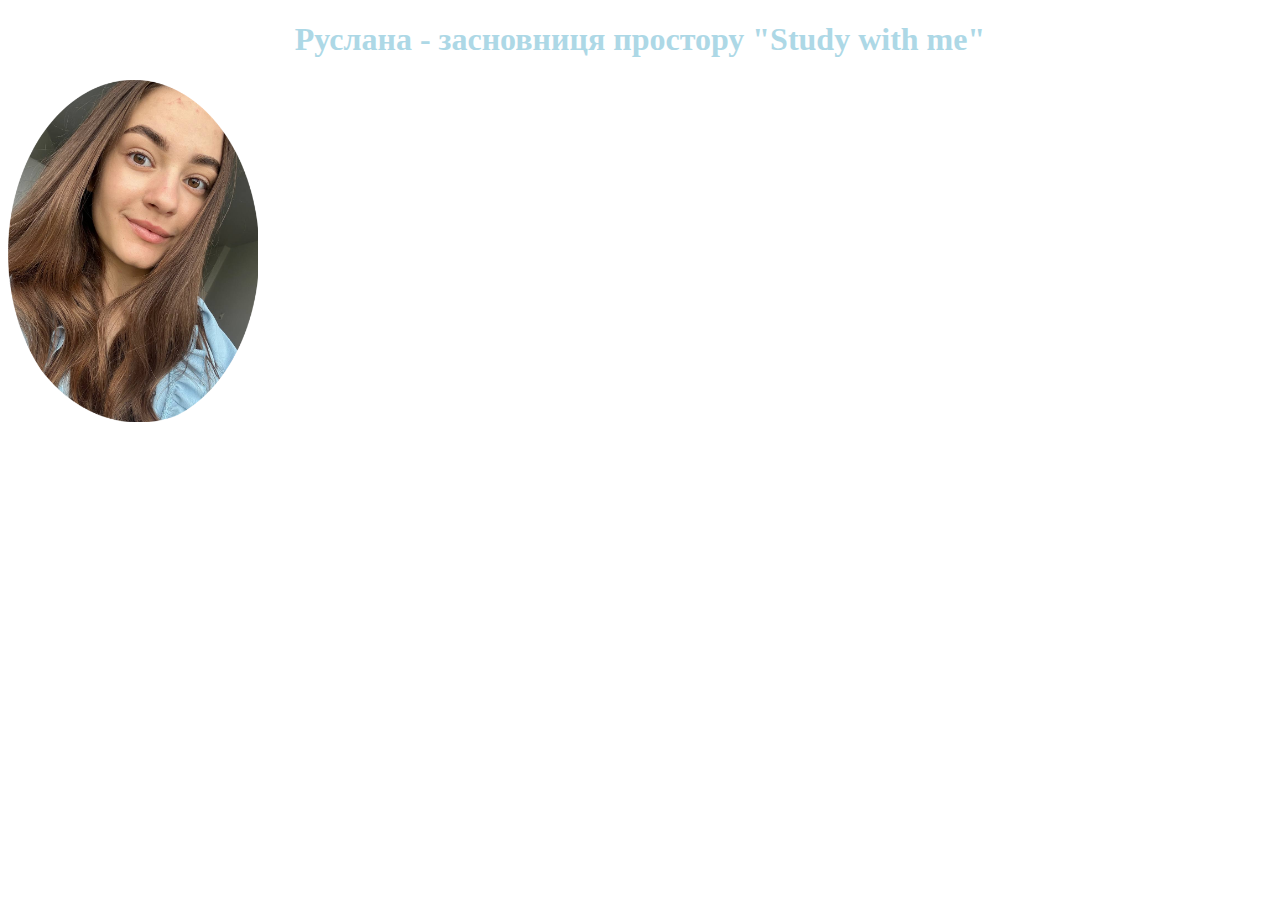
==== my new project Ruslana/my new project Ruslana/index.html @ e9f484b6 "123" ====
<!DOCTYPE html>
<html lang="en">
<head>
    <meta charset="UTF-8">
  <link rel="stylesheet" href="style.css">
    <title>HOME | My site 1</title>
</head>
<body>
    <h1> Руслана - засновниця простору 
        "Study with me"  </h1>   
        <img src="1.png" alt="Ruslana" class="Ruslana1">
    
</body>
</html>
---- my new project Ruslana/my new project Ruslana/style.css ----
h1{
    color: lightblue;
}
h1{ 
    text-align: center;
}
img{
width: 250px;

}
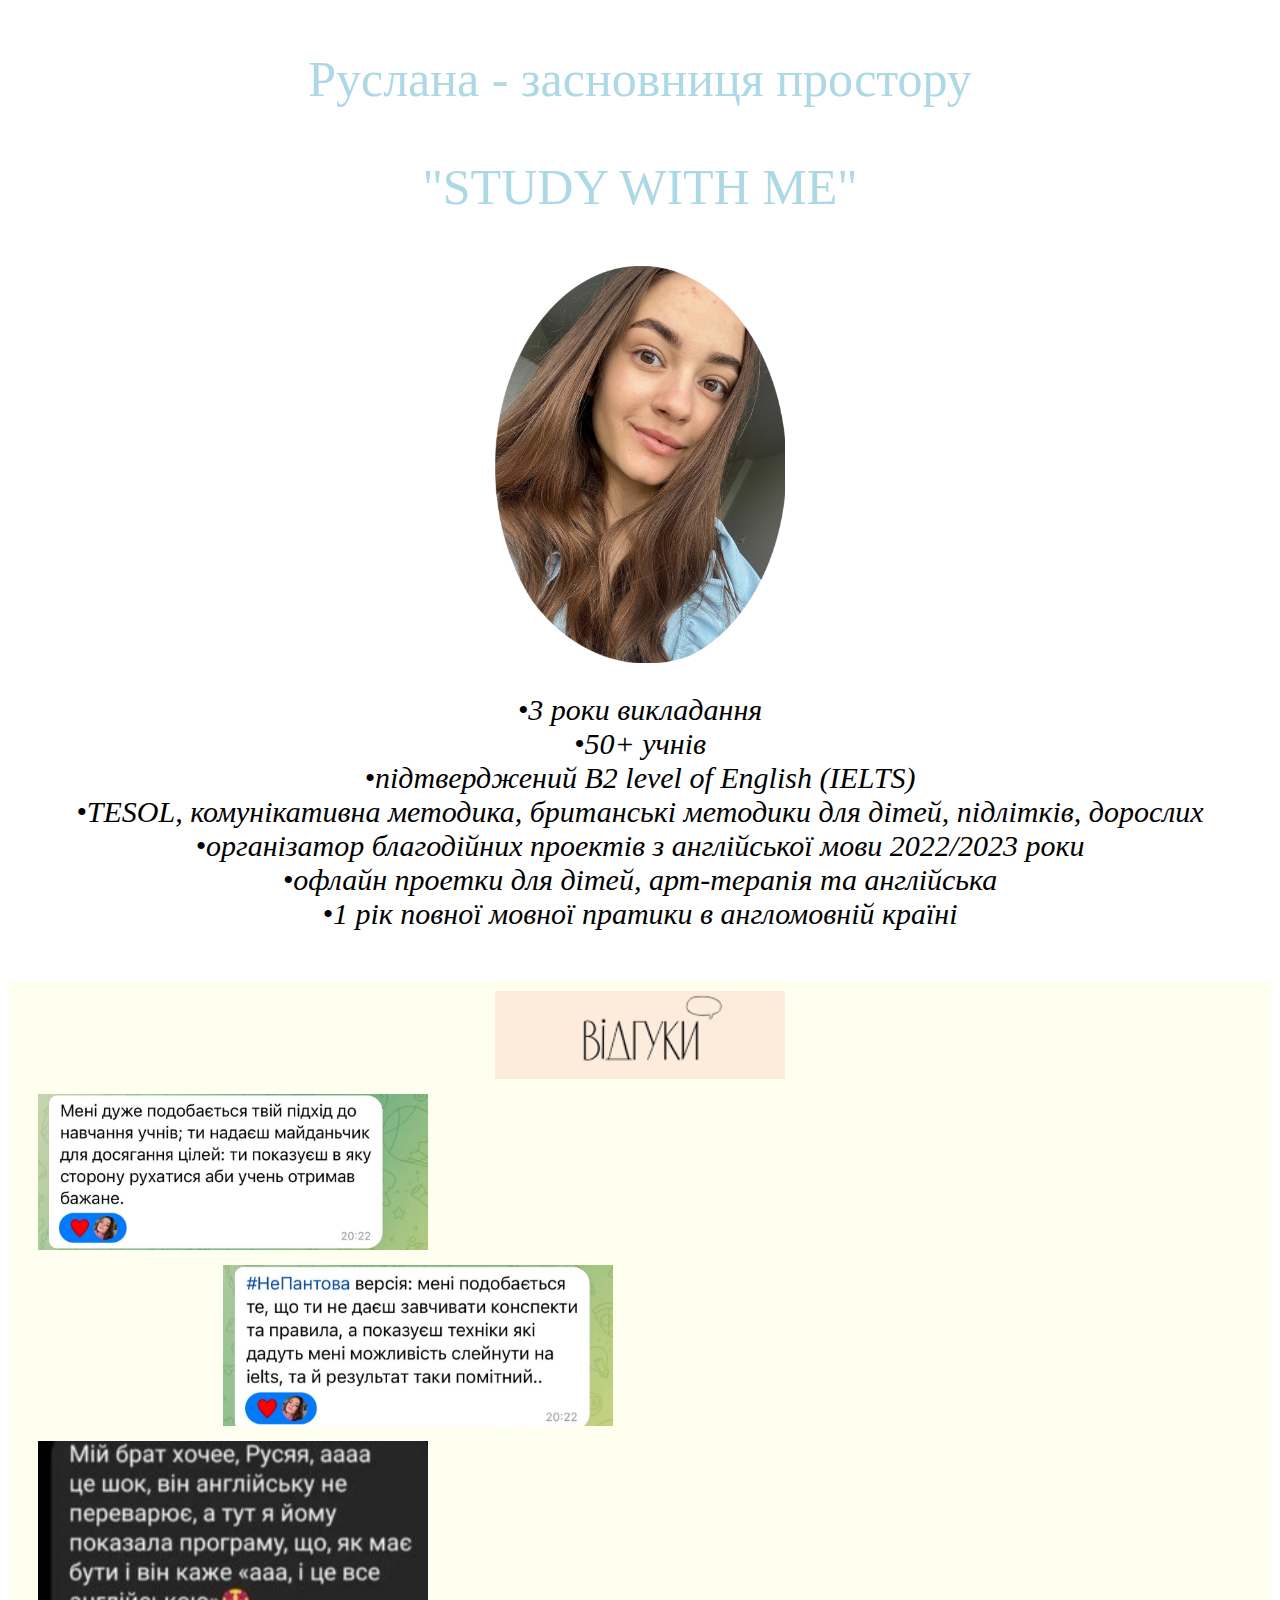
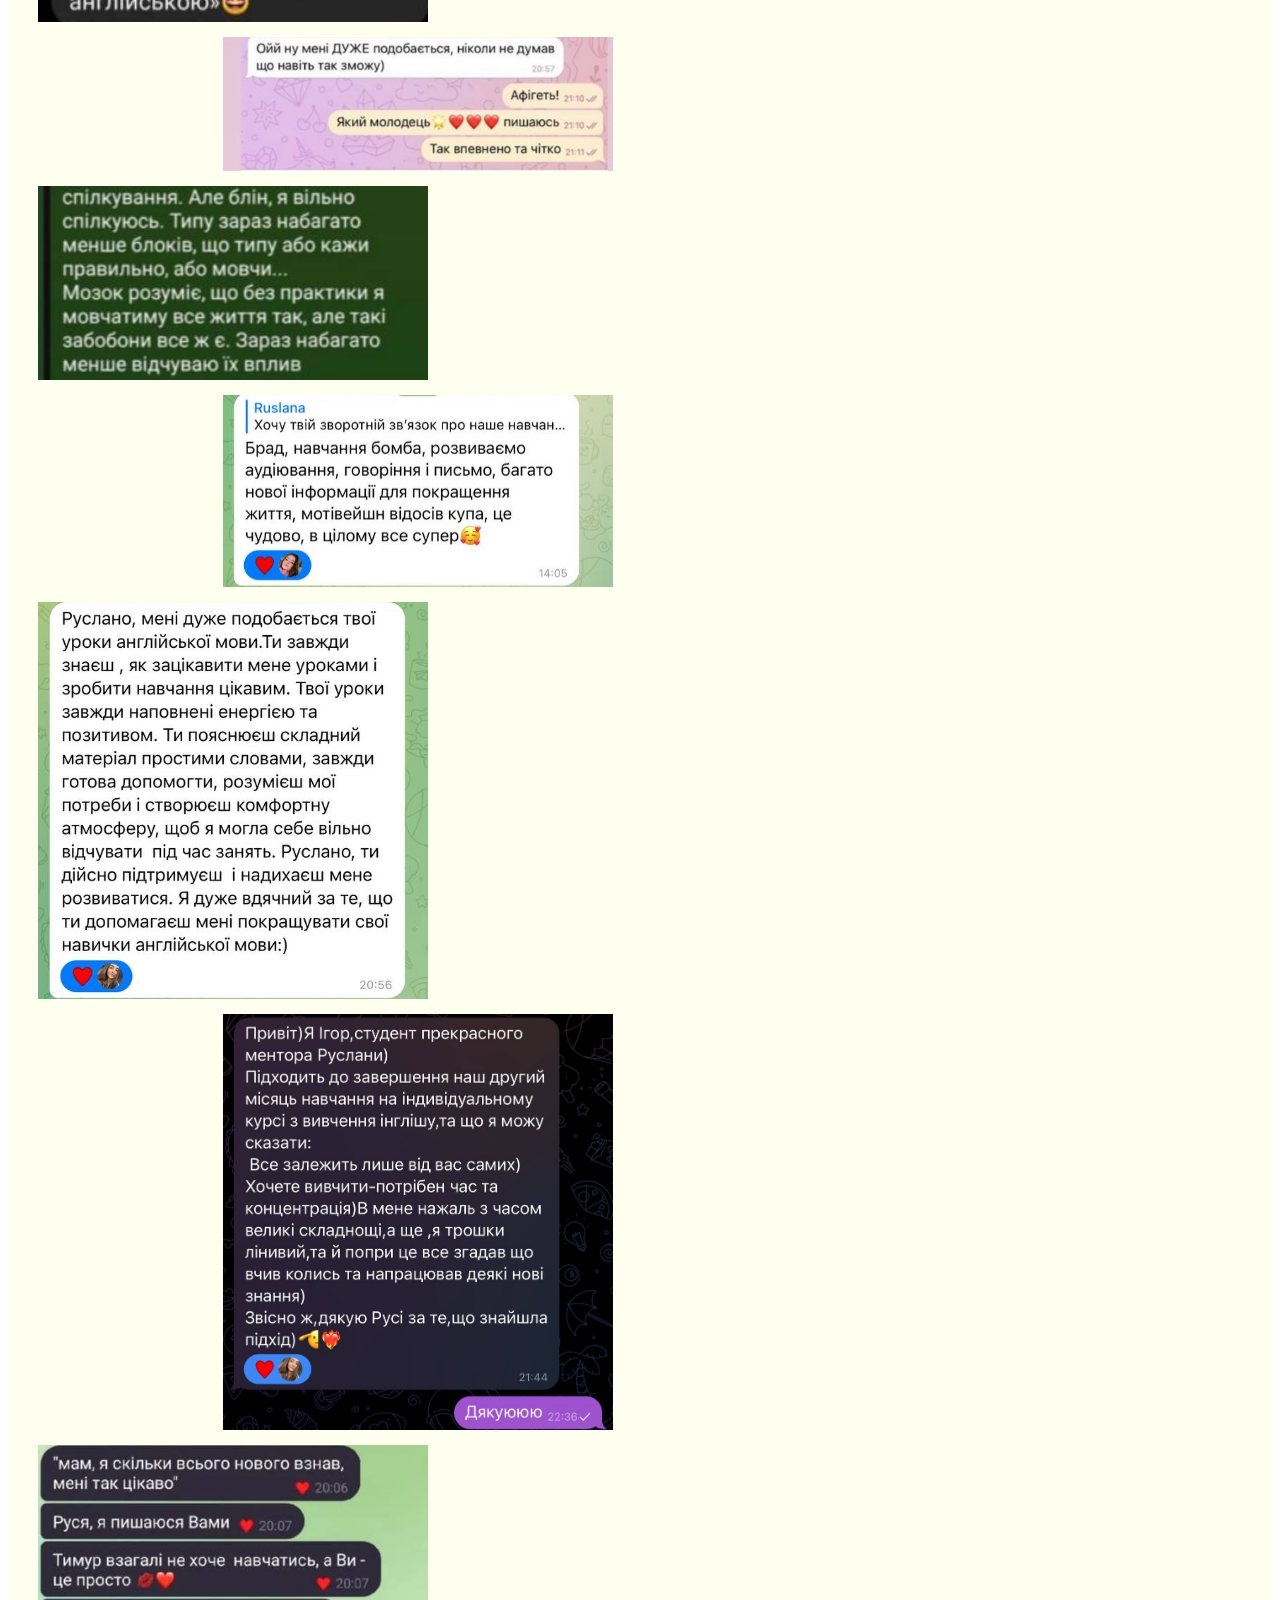
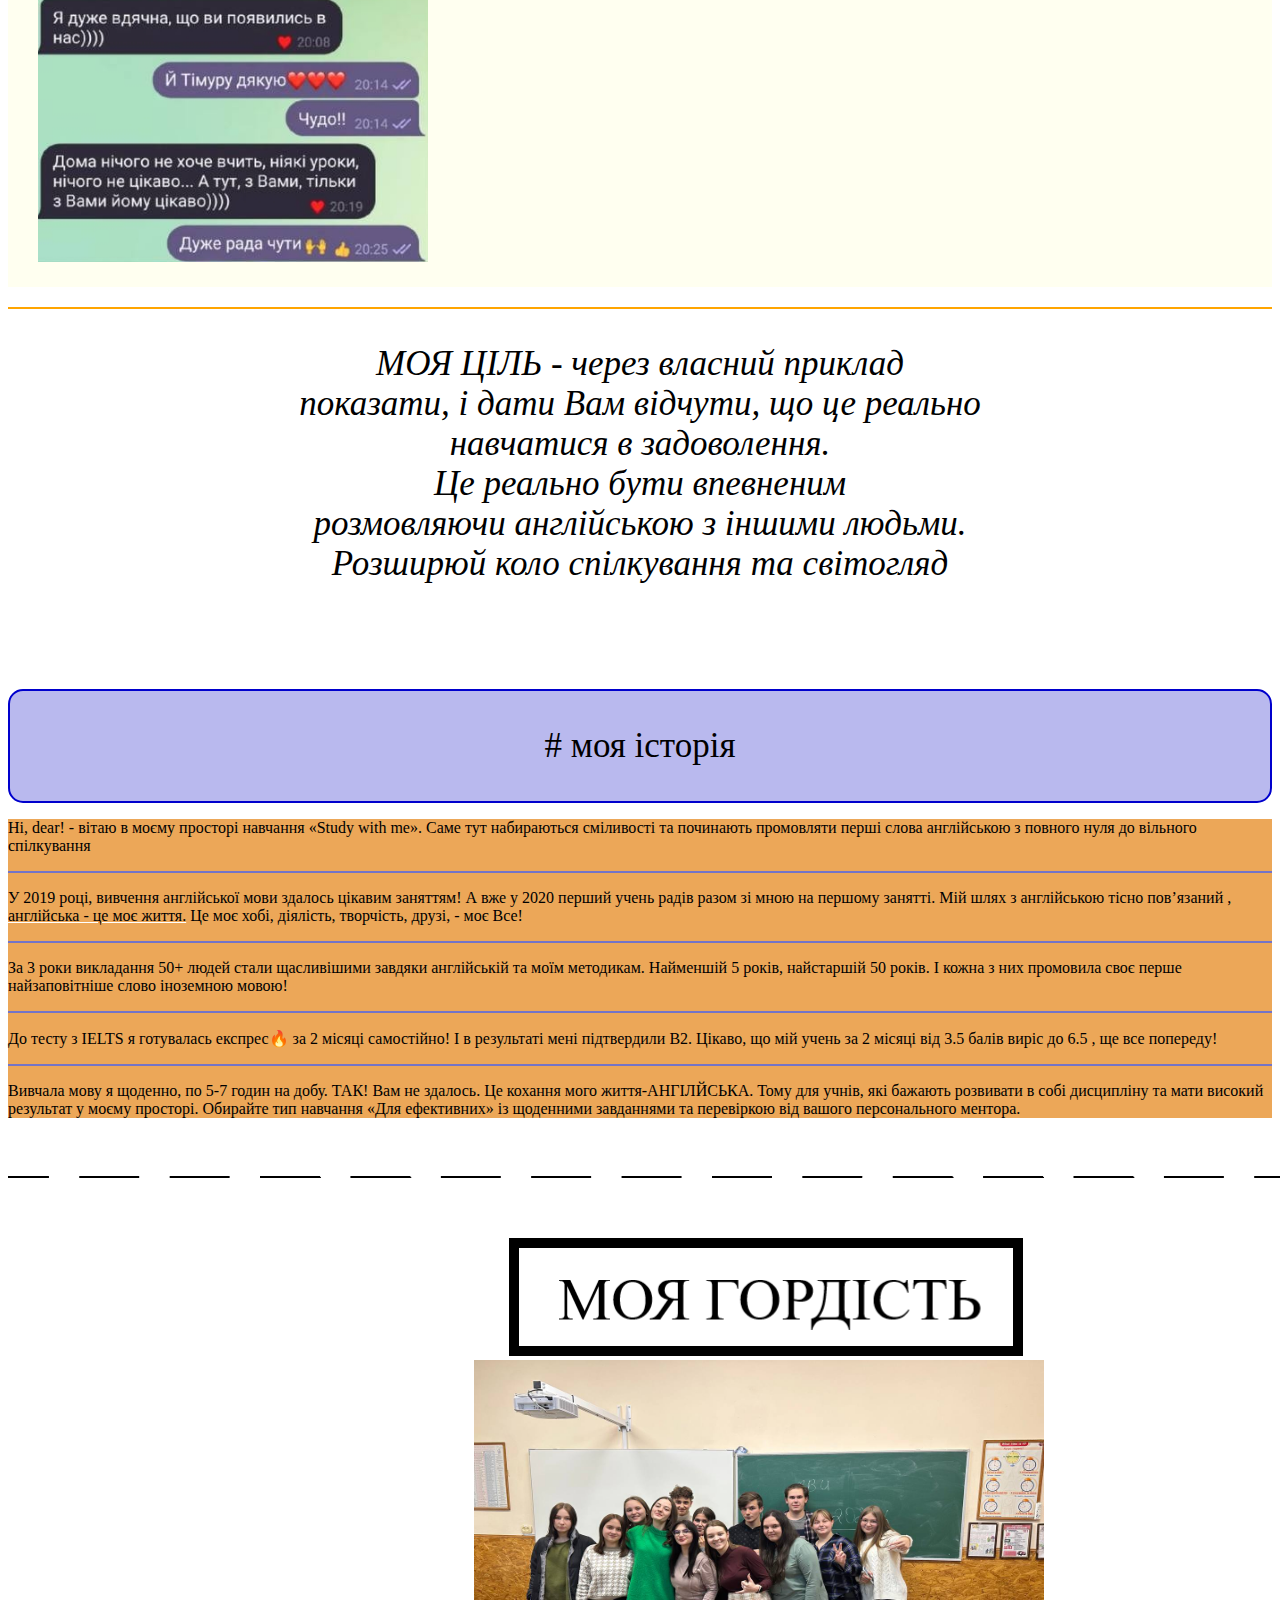
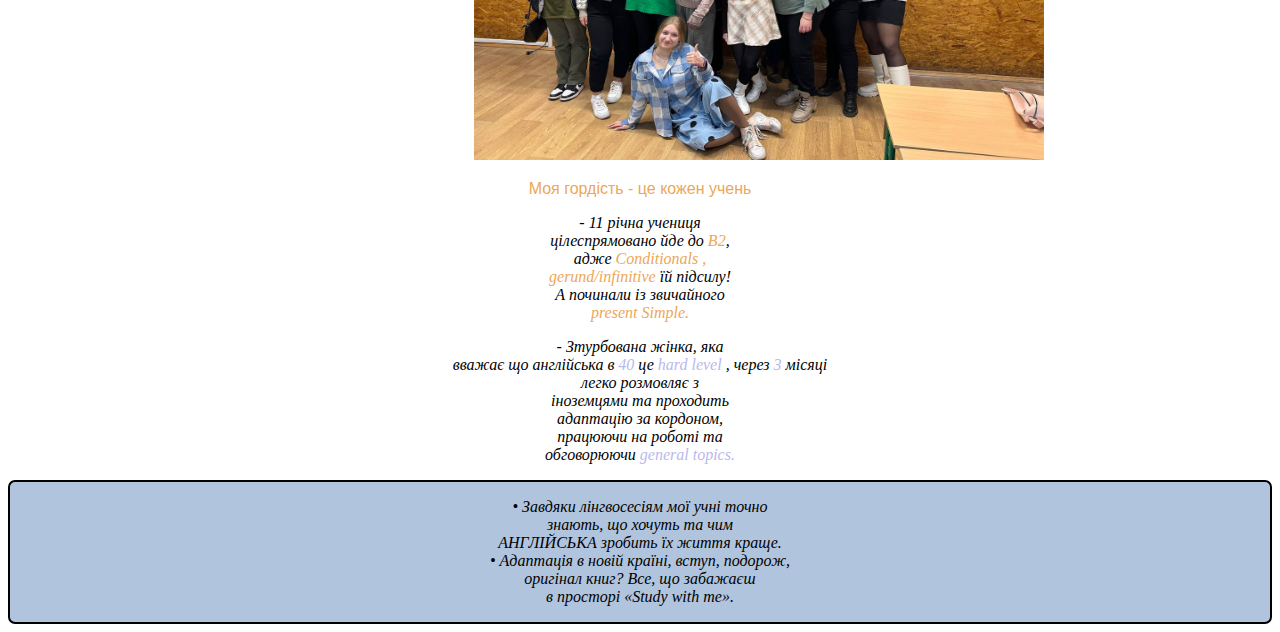
==== commit 11501619: "sada" ====
--- a/my new project Ruslana/my new project Ruslana/index.html
+++ b/my new project Ruslana/my new project Ruslana/index.html
@@ -1,14 +1,127 @@
 <!DOCTYPE html>
-<html lang="en">
+<html>
+
 <head>
-    <meta charset="UTF-8">
+  <meta charset="UTF-8">
   <link rel="stylesheet" href="style.css">
-    <title>HOME | My site 1</title>
+  <title>English school by Ruslana</title>
 </head>
+
 <body>
-    <h1> Руслана - засновниця простору 
-        "Study with me"  </h1>   
-        <img src="1.png" alt="Ruslana" class="Ruslana1">
-    
+  <div class="r">
+    <p> Руслана - засновниця простору </p>
+    <p>"STUDY WITH ME" </p>
+  </div>
+  <img src="1.png" alt="Ruslana" class="Ruslana1">
+  <div class="tu">
+    <p>
+      •3 роки викладання <br>
+      •50+ учнів <br>
+      •підтверджений B2 level of English (IELTS)<br>
+      •TESOL, комунікативна методика, британські методики для дітей, підлітків, дорослих<br>
+      •організатор благодійних проектів з англійської мови 2022/2023 роки
+      <br>
+      •офлайн проетки для дітей, арт-терапія та англійська<br>
+      •1 рік повної мовної пратики в англомовній країні<br>
+    </p>
+  </div>
+  <div class="blue-square">
+    <img src="3.png" alt="feedbacks6" class="feedbacks">
+    <img src="4.png" alt="feedbacks6" class="feedbacks1">
+    <img src="5.png" alt="feedbacks4" class="feedbacks2">
+    <img src="6.png" alt="feedbacks3" class="feedbacks1">
+    <img src="7.png" alt="feedbacks2" class="feedbacks2">
+    <img src="8.png" alt="feedbacks1" class="feedbacks1">
+    <img src="9.png" alt="feedbacks3" class="feedbacks2">
+    <img src="10.png" alt="feedbacks2" class="feedbacks1">
+    <img src="11.png" alt="feedbacks1" class="feedbacks2">
+    <img src="12.png" alt="feedbacks1" class="feedbacks1">
+
+  </div>
+  <div style="height: 2px;background-color: orange;" class="wer">
+
+  </div>
+  <div class="rtr">
+    <p>МОЯ ЦІЛЬ - через власний приклад <br> показати, і дати Вам відчути, що це реально <br> навчатися в задоволення.
+      <br>
+      Це реально бути впевненим <br> розмовляючи англійською з іншими людьми. <br>
+      Розширюй коло спілкування та світогляд
+    </p>
+
+  </div>
+  <div class="delta">
+    <p>
+      # моя історія
+    </p>
+  </div>
+  <div class="Hidear">
+    <p>
+      Hi, dear! - вітаю в моєму просторі навчання «Study with me». Саме тут набираються сміливості та починають
+      промовляти перші слова англійською з повного нуля до вільного спілкування
+    <div style="height: 2px;background-color: rgb(116, 116, 200);" class="hroma"></div>
+    </p>
+    <p>
+      У 2019 році, вивчення англійської мови здалось цікавим заняттям! А вже у 2020 перший учень радів разом зі мною на
+      першому занятті. Мій шлях з англійською тісно пов’язаний , <span class="englishlife">англійська - це моє
+        життя.</span> Це моє хобі, діялість, творчість, друзі,
+
+      - моє Все!
+    </p>
+    <div style="height: 2px;background-color: rgb(116, 116, 200);" class="hroma"></div>
+    <p>
+      За 3 роки викладання 50+ людей стали щасливішими завдяки англійській та моїм методикам. Найменшій 5 років,
+      найстаршій 50 років. І кожна з них промовила своє перше найзаповітніше слово іноземною мовою!
+    </p>
+    <div style="height: 2px;background-color: rgb(116, 116, 200);" class="hroma"></div>
+    <p>
+      До тесту з IELTS я готувалась експрес🔥 за 2 місяці самостійно!
+
+      І в результаті мені підтвердили B2.
+      Цікаво, що мій учень за 2 місяці від 3.5 балів виріс до 6.5 , ще все попереду!
+    </p>
+    <div style="height: 2px;background-color: rgb(116, 116, 200);" class="hroma"></div>
+    <p>
+      Вивчала мову я щоденно, по 5-7 годин на добу. ТАК! Вам не здалось. Це кохання мого життя-АНГІЛЙСЬКА.
+      Тому для учнів, які бажають розвивати в собі дисципліну та мати високий результат у моєму просторі. Обирайте тип
+      навчання
+
+      «Для ефективних» із щоденними завданнями та перевіркою від вашого персонального ментора.
+    </p>
+  </div>
+  <div>
+    <img src="punktir.png" class="punktir" alt="punktir">
+  </div>
+  <div>
+    <img src="My-pride.png" class="pride" alt="pride">
+  </div>
+  <div>
+    <img src="pride1.jpg" class="pride1" alt="teenagers">
+  </div>
+  <div>
+    <p class="childrens">
+      Моя гордість - це кожен учень
+    </p>
+  </div>
+  <div>
+    <p class="years">
+      - 11 річна учениця <br> цілеспрямовано йде до <span class="years11">B2</span>,<br> адже <span class="years11">
+        Conditionals , </span> <br> <span class="years11"> gerund/infinitive </span> їй підсилу!
+      <br>
+      А починали із звичайного <br> <span class="years11"> present Simple.</span>
+    </p>
+    <p class="years">
+      - Зтурбована жінка, яка <br> вважає що англійська в <span class="year">40</span> це <span class="year"> hard
+        level </span>, через <span class="year"> 3 </span>місяці <br> легко розмовляє з <br> іноземцями та проходить
+      <br> адаптацію за кордоном,<br> працюючи на роботі та <br> обговорюючи <span class="year">general topics.</span>
+    </p>
+  </div>
+  <div class="years3">
+    <p>
+      • Завдяки лінгвосесіям мої учні точно <br> знають, що хочуть та чим <br>
+      АНГЛІЙСЬКА зробить їх життя краще.<br>
+      • Адаптація в новій країні, вступ, подорож, <br> оригінал книг? Все, що забажаєш <br> в просторі «Study with me».
+    </p>
+  </div>
 </body>
+
 </html>--- a/my new project Ruslana/my new project Ruslana/style.css
+++ b/my new project Ruslana/my new project Ruslana/style.css
@@ -1,10 +1,141 @@
-h1{
+.r {
     color: lightblue;
-}
-h1{ 
+    font-size: 50px;
     text-align: center;
 }
-img{
-width: 250px;
 
+.r {
+    text-align: center;
+}
+
+.Ruslana1 {
+    width: 290px;
+    display: block;
+    margin: 0 auto;
+    text-align: center;
+}
+
+.feedbacks {
+    width: 290px;
+    display: block;
+    margin: 0 auto;
+    text-align: center;
+}
+
+.feedbacks1 {
+    width: 390px;
+    display: block;
+    margin: 15px;
+    margin-left: 15px;
+    text-align: center;
+}
+
+.feedbacks2 {
+    width: 390px;
+    display: block;
+    margin: 15px;
+    margin-left: 200px;
+    text-align: center;
+}
+
+.tu {
+    font-size: 30px;
+    font-style: oblique;
+    padding-bottom: 20px;
+    text-align: center;
+}
+
+.blue-square {
+    background-color: ivory;
+    padding-top: 10px;
+    padding-bottom: 10px;
+    padding-left: 15px;
+    padding-right: 15px;
+    text-align: center;
+}
+
+
+
+.rtr {
+    font-size: 35px;
+    font-style: oblique;
+    padding-bottom: 20px;
+    text-align: center;
+}
+
+.wer {
+    margin-top: 20px;
+    text-align: center;
+}
+
+.delta {
+    font-size: 35px;
+    text-align: center;
+    background-color: rgb(185, 185, 238);
+    border-radius: 15px;
+    border: 2px solid mediumblue;
+    margin-top: 50px;
+    display: block;
+    size: 20px;
+}
+
+.Hidear {
+    background-color: rgb(236, 167, 88);
+}
+
+
+
+.englishlife {
+    text-decoration: underline;
+    text-decoration-color: white;
+    text-align: center;
+}
+
+.punktir {
+    width: 1460px;
+    height: 100px;
+
+}
+
+.pride {
+    display: inline-block;
+    margin-left: 500px;
+    text-align: center;
+}
+
+.pride1 {
+    display: inline-block;
+    text-align: center;
+    width: 570px;
+    height: 400px;
+    margin-left: 466px;
+}
+
+.childrens {
+    text-align: center;
+    color: rgb(236, 167, 88);
+    font-family: sans-serif;
+}
+
+.years {
+    font-family: 'Times New Roman';
+    text-align: center;
+    font-style: oblique;
+}
+
+.years11 {
+    color: rgb(236, 167, 88);
+}
+
+.year {
+    color: rgb(185, 185, 238);
+}
+
+.years3 {
+    font-family: 'Times New Roman';
+    text-align: center;
+    border: 2px solid black;
+    border-radius: 7px;
+    background-color: lightsteelblue;
+    font-style: oblique;
 }